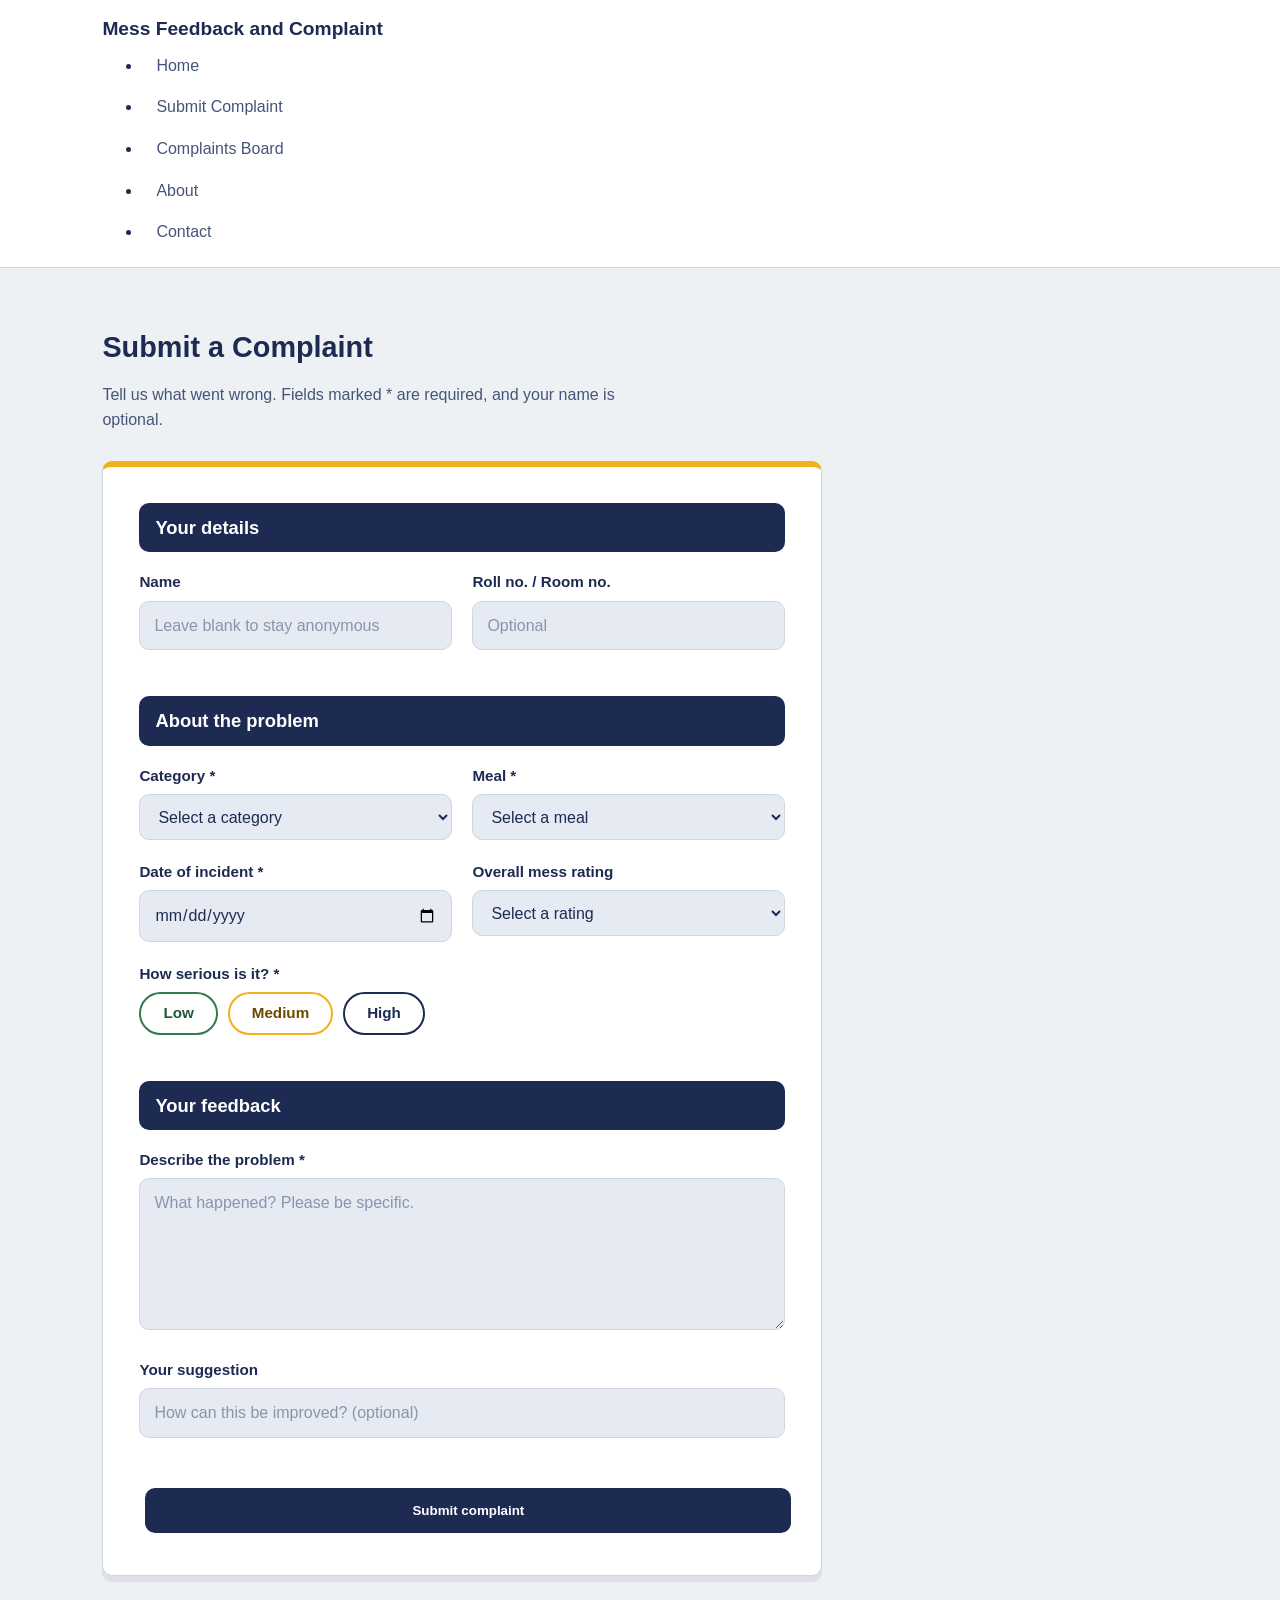
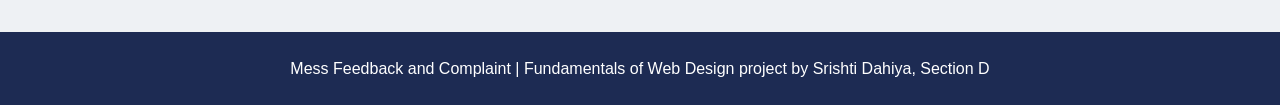
==== submit.html @ aeaff562 "Add files via upload" ====
<!DOCTYPE html>
<html lang="en">
<head>
  <meta charset="UTF-8">
  <meta name="viewport" content="width=device-width, initial-scale=1.0">
  <title>Submit Complaint | Mess Feedback and Complaint</title>
  <link rel="stylesheet" href="style.css">
  <style>
/* =========================================================
   Feedback form styles (uses the tokens from style.css)
   Load this file AFTER style.css
   ========================================================= */

.form-intro {
  margin: -12px 0 28px;
  color: #46547a;
  max-width: 34em;
}

/* Form card, like the complaint slips on the board */
.feedback-form {
  max-width: 720px;
  padding: 10px 36px 36px;
  background: #ffffff;
  border: 1px solid #cfd6df;
  border-top: 6px solid #f2b01e;
  border-radius: 10px;
  box-shadow: 0 6px 0 rgba(29, 43, 83, 0.08);
}

/* Sections: each has its own colour from the site palette */
.feedback-form fieldset {
  --accent: #1d2b53;
  --accent-text: #ffffff;
  --tint: #e6eaf3;
  border: none;
  margin: 26px 0 0;
  padding: 0;
  min-width: 0;
}

.feedback-form legend {
  float: left;
  width: 100%;
  margin: 0 0 18px;
  padding: 10px 16px;
  background: var(--accent);
  border-radius: 10px;
  font-family: "Bricolage Grotesque","Trebuchet MS","Segoe UI",Arial,sans-serif;
  font-size: 1.15rem;
  font-weight: 700;
  color: var(--accent-text,#ffffff);
}

.feedback-form fieldset > .row,
.feedback-form fieldset > .field {
  clear: both;
}

/* Fields */
.feedback-form .field {
  margin-bottom: 20px;
}

.feedback-form label,
.feedback-form .label {
  display: block;
  margin-bottom: 6px;
  font-size: 0.95rem;
  font-weight: 600;
  color: #1d2b53;
}

.feedback-form input[type="text"],
.feedback-form input[type="date"],
.feedback-form select,
.feedback-form textarea {
  width: 100%;
  min-height: 46px;
  padding: 11px 14px;
  border: 1.5px solid #cfd6df;
  border-radius: 10px;
  background: var(--tint);
  font: inherit;
  font-size: 1rem;
  color: #1d2b53;
}

.feedback-form ::placeholder {
  color: #8a94ab;
}

.feedback-form textarea {
  min-height: 120px;
  resize: vertical;
}

.feedback-form input:hover,
.feedback-form select:hover,
.feedback-form textarea:hover {
  border-color: var(--accent);
}

.feedback-form input:focus,
.feedback-form select:focus,
.feedback-form textarea:focus {
  outline: 3px solid var(--accent);
  outline-offset: 1px;
  background: #ffffff;
  border-color: var(--accent);
}

/* Two columns */
.feedback-form .row {
  display: flex;
  flex-wrap: wrap;
  gap: 0 20px;
}

.feedback-form .row .field {
  flex: 1;
  min-width: 220px;
}

/* Seriousness choices */
.feedback-form .options {
  display: flex;
  flex-wrap: wrap;
  gap: 10px;
}

.feedback-form .options label {
  margin: 0;
  cursor: pointer;
}

.feedback-form .options input {
  position: absolute;
  opacity: 0;
  pointer-events: none;
}

.feedback-form .options span {
  display: inline-block;
  padding: 7px 22px;
  border: 2px solid #cfd6df;
  border-radius: 999px;
  background: #ffffff;
  font-weight: 600;
}

.feedback-form .opt-low span { border-color: #2f7d4e; color: #1d5a37; }
.feedback-form .opt-medium span { border-color: #f2b01e; color: #6b4a00; }
.feedback-form .opt-high span { border-color: #1d2b53; color: #1d2b53; }

.feedback-form .opt-low input:checked + span { background: #2f7d4e; color: #ffffff; }
.feedback-form .opt-medium input:checked + span { background: #f2b01e; color: #1d2b53; }
.feedback-form .opt-high input:checked + span { background: #1d2b53; color: #ffffff; }

.feedback-form .options input:focus-visible + span {
  outline: 3px solid #f2b01e;
  outline-offset: 2px;
}

/* Submit button (uses .btn .btn-accent from style.css) */
.feedback-form .submit-btn {
  display: block;
  width: 100%;
  margin-top: 30px;
  cursor: pointer;
}

/* Phones */
@media (max-width: 600px) {
  .feedback-form {
    padding: 4px 20px 28px;
  }
}

  </style>
</head>
<body>
  <header class="site-header">
    <div class="container header-inner">
      <a class="brand" href="index.html">Mess Feedback and Complaint</a>
      <nav class="site-nav" aria-label="Main">
        <ul class="nav-list">
          <li><a href="index.html">Home</a></li>
          <li><a href="submit.html" aria-current="page">Submit Complaint</a></li>
          <li><a href="board.html">Complaints Board</a></li>
          <li><a href="about.html">About</a></li>
          <li><a href="contact.html">Contact</a></li>
        </ul>
      </nav>
    </div>
  </header>

  <main>
    <section class="section">
      <div class="container">
        <h2>Submit a Complaint</h2>
        <p class="form-intro">Tell us what went wrong. Fields marked * are required, and your name is optional.</p>

        <form class="feedback-form" action="#" method="post">

          <fieldset>
            <legend>Your details</legend>
            <div class="row">
              <div class="field">
                <label for="name">Name</label>
                <input type="text" id="name" name="name" placeholder="Leave blank to stay anonymous">
              </div>
              <div class="field">
                <label for="roll">Roll no. / Room no.</label>
                <input type="text" id="roll" name="roll" placeholder="Optional">
              </div>
            </div>
          </fieldset>

          <fieldset>
            <legend>About the problem</legend>
            <div class="row">
              <div class="field">
                <label for="category">Category *</label>
                <select id="category" name="category" required>
                  <option value="">Select a category</option>
                  <option>Food quality</option>
                  <option>Hygiene</option>
                  <option>Staff</option>
                  <option>Queues and timings</option>
                  <option>Menu</option>
                  <option>Other</option>
                </select>
              </div>
              <div class="field">
                <label for="meal">Meal *</label>
                <select id="meal" name="meal" required>
                  <option value="">Select a meal</option>
                  <option>Breakfast</option>
                  <option>Lunch</option>
                  <option>Snacks</option>
                  <option>Dinner</option>
                </select>
              </div>
            </div>

            <div class="row">
              <div class="field">
                <label for="date">Date of incident *</label>
                <input type="date" id="date" name="date" required>
              </div>
              <div class="field">
                <label for="rating">Overall mess rating</label>
                <select id="rating" name="rating">
                  <option value="">Select a rating</option>
                  <option value="5">5 - Excellent</option>
                  <option value="4">4 - Good</option>
                  <option value="3">3 - Average</option>
                  <option value="2">2 - Poor</option>
                  <option value="1">1 - Very poor</option>
                </select>
              </div>
            </div>

            <div class="field">
              <span class="label">How serious is it? *</span>
              <div class="options">
                <label class="opt-low"><input type="radio" name="priority" value="Low" required><span>Low</span></label>
                <label class="opt-medium"><input type="radio" name="priority" value="Medium"><span>Medium</span></label>
                <label class="opt-high"><input type="radio" name="priority" value="High"><span>High</span></label>
              </div>
            </div>
          </fieldset>

          <fieldset>
            <legend>Your feedback</legend>
            <div class="field">
              <label for="comment">Describe the problem *</label>
              <textarea id="comment" name="comment" rows="5" minlength="15" maxlength="500" required
                placeholder="What happened? Please be specific."></textarea>
            </div>

            <div class="field">
              <label for="suggestion">Your suggestion</label>
              <input type="text" id="suggestion" name="suggestion" placeholder="How can this be improved? (optional)">
            </div>
          </fieldset>

          <button type="submit" class="btn btn-accent submit-btn">Submit complaint</button>
        </form>
      </div>
    </section>
  </main>

  <footer class="site-footer">
    <div class="container footer-inner">
      <p>Mess Feedback and Complaint | Fundamentals of Web Design project by Srishti Dahiya, Section D</p>
    </div>
  </footer>
</body>
</html>
---- style.css ----
* { box-sizing: border-box; margin: 0; }
body { font-family: "Segoe UI", Arial, sans-serif; color: #1d2b53; background: #eef1f4; line-height: 1.6; }

header { display: flex; flex-wrap: wrap; justify-content: space-between; align-items: center; gap: 8px 24px;
  padding: 14px 8%; background: #fff; border-bottom: 1px solid #cfd6df; position: sticky; top: 0; z-index: 5; }
.brand { font-weight: 700; font-size: 1.2rem; text-decoration: none; color: inherit; }
nav a { display: inline-block; padding: 8px 14px; border-radius: 20px; text-decoration: none; color: #46547a; }
nav a:hover { background: #eef1f4; }
nav a.active { background: #1d2b53; color: #fff; }

section { padding: 56px 8%; }
h2 { font-size: 1.8rem; margin-bottom: 24px; }
.hero { text-align: center; padding: 90px 8%; }
.hero h1 { font-size: clamp(2rem, 6vw, 3.4rem); line-height: 1.15; max-width: 14em; margin: 0 auto 16px; }
.hero p { max-width: 36em; margin: 0 auto 28px; font-size: 1.15rem; color: #46547a; }

.btn { display: inline-block; margin: 6px; padding: 13px 26px; border-radius: 10px; border: 2px solid #1d2b53;
  background: #1d2b53; color: #fff; font-weight: 600; text-decoration: none; }
.btn.light { background: transparent; color: #1d2b53; }
.btn:hover { background: #f2b01e; border-color: #f2b01e; color: #1d2b53; }

.grid { display: grid; grid-template-columns: repeat(auto-fit, minmax(280px, 1fr)); gap: 20px; max-width: 1100px; }
.grid div { background: #fff; padding: 20px; border-radius: 10px; border-top: 5px solid #f2b01e; }
.grid p { color: #46547a; }
.tint { background: #fff; }
.tint .grid div { background: #eef1f4; }

footer { text-align: center; padding: 24px 8%; background: #1d2b53; color: #fff; }
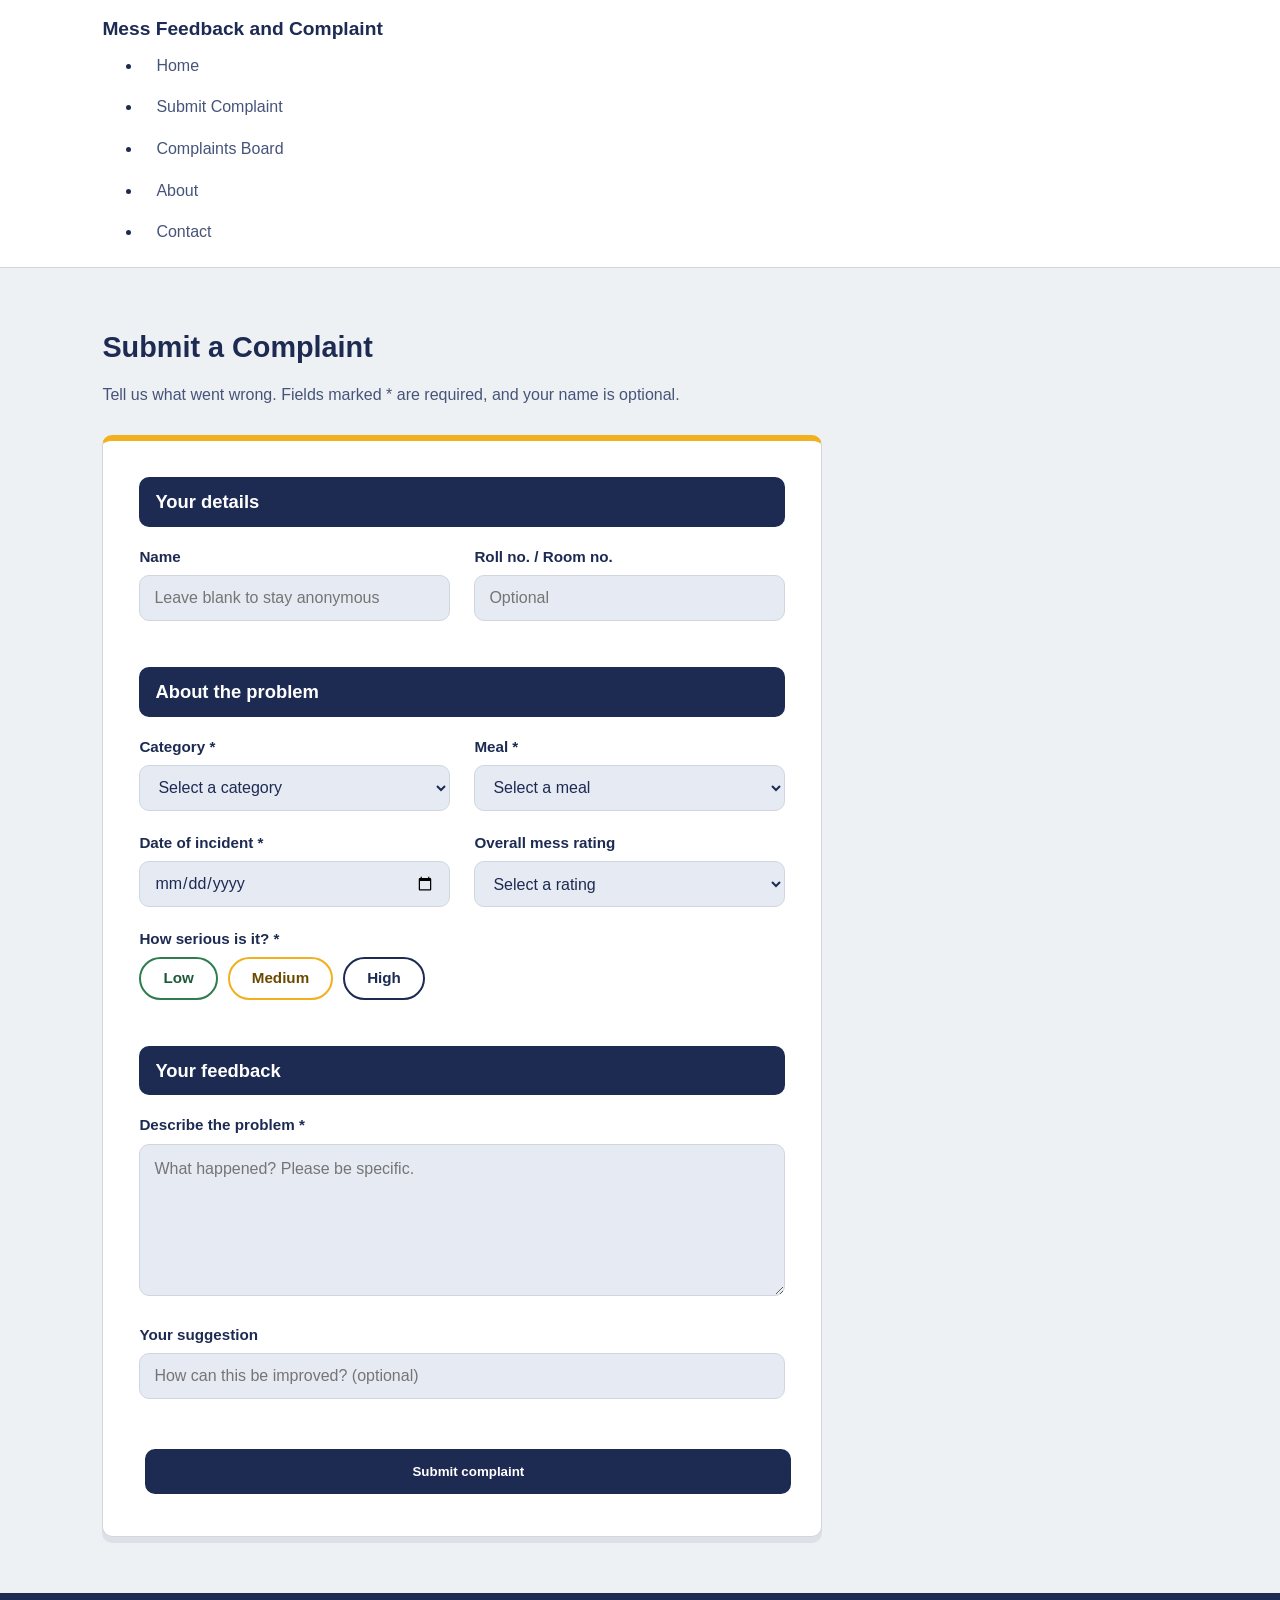
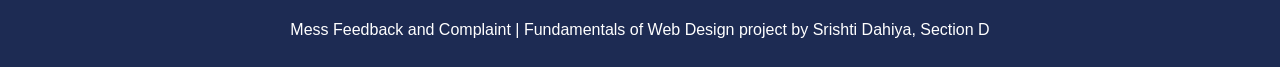
==== commit 4f433b8d: "Add files via upload" ====
--- a/submit.html
+++ b/submit.html
@@ -6,296 +6,85 @@
   <title>Submit Complaint | Mess Feedback and Complaint</title>
   <link rel="stylesheet" href="style.css">
   <style>
-/* =========================================================
-   Feedback form styles (uses the tokens from style.css)
-   Load this file AFTER style.css
-   ========================================================= */
-
-.form-intro {
-  margin: -12px 0 28px;
-  color: #46547a;
-  max-width: 34em;
-}
-
-/* Form card, like the complaint slips on the board */
-.feedback-form {
-  max-width: 720px;
-  padding: 10px 36px 36px;
-  background: #ffffff;
-  border: 1px solid #cfd6df;
-  border-top: 6px solid #f2b01e;
-  border-radius: 10px;
-  box-shadow: 0 6px 0 rgba(29, 43, 83, 0.08);
-}
-
-/* Sections: each has its own colour from the site palette */
-.feedback-form fieldset {
-  --accent: #1d2b53;
-  --accent-text: #ffffff;
-  --tint: #e6eaf3;
-  border: none;
-  margin: 26px 0 0;
-  padding: 0;
-  min-width: 0;
-}
-
-.feedback-form legend {
-  float: left;
-  width: 100%;
-  margin: 0 0 18px;
-  padding: 10px 16px;
-  background: var(--accent);
-  border-radius: 10px;
-  font-family: "Bricolage Grotesque","Trebuchet MS","Segoe UI",Arial,sans-serif;
-  font-size: 1.15rem;
-  font-weight: 700;
-  color: var(--accent-text,#ffffff);
-}
-
-.feedback-form fieldset > .row,
-.feedback-form fieldset > .field {
-  clear: both;
-}
-
-/* Fields */
-.feedback-form .field {
-  margin-bottom: 20px;
-}
-
-.feedback-form label,
-.feedback-form .label {
-  display: block;
-  margin-bottom: 6px;
-  font-size: 0.95rem;
-  font-weight: 600;
-  color: #1d2b53;
-}
-
-.feedback-form input[type="text"],
-.feedback-form input[type="date"],
-.feedback-form select,
-.feedback-form textarea {
-  width: 100%;
-  min-height: 46px;
-  padding: 11px 14px;
-  border: 1.5px solid #cfd6df;
-  border-radius: 10px;
-  background: var(--tint);
-  font: inherit;
-  font-size: 1rem;
-  color: #1d2b53;
-}
-
-.feedback-form ::placeholder {
-  color: #8a94ab;
-}
-
-.feedback-form textarea {
-  min-height: 120px;
-  resize: vertical;
-}
-
-.feedback-form input:hover,
-.feedback-form select:hover,
-.feedback-form textarea:hover {
-  border-color: var(--accent);
-}
-
-.feedback-form input:focus,
-.feedback-form select:focus,
-.feedback-form textarea:focus {
-  outline: 3px solid var(--accent);
-  outline-offset: 1px;
-  background: #ffffff;
-  border-color: var(--accent);
-}
-
-/* Two columns */
-.feedback-form .row {
-  display: flex;
-  flex-wrap: wrap;
-  gap: 0 20px;
-}
-
-.feedback-form .row .field {
-  flex: 1;
-  min-width: 220px;
-}
-
-/* Seriousness choices */
-.feedback-form .options {
-  display: flex;
-  flex-wrap: wrap;
-  gap: 10px;
-}
-
-.feedback-form .options label {
-  margin: 0;
-  cursor: pointer;
-}
-
-.feedback-form .options input {
-  position: absolute;
-  opacity: 0;
-  pointer-events: none;
-}
-
-.feedback-form .options span {
-  display: inline-block;
-  padding: 7px 22px;
-  border: 2px solid #cfd6df;
-  border-radius: 999px;
-  background: #ffffff;
-  font-weight: 600;
-}
-
-.feedback-form .opt-low span { border-color: #2f7d4e; color: #1d5a37; }
-.feedback-form .opt-medium span { border-color: #f2b01e; color: #6b4a00; }
-.feedback-form .opt-high span { border-color: #1d2b53; color: #1d2b53; }
-
-.feedback-form .opt-low input:checked + span { background: #2f7d4e; color: #ffffff; }
-.feedback-form .opt-medium input:checked + span { background: #f2b01e; color: #1d2b53; }
-.feedback-form .opt-high input:checked + span { background: #1d2b53; color: #ffffff; }
-
-.feedback-form .options input:focus-visible + span {
-  outline: 3px solid #f2b01e;
-  outline-offset: 2px;
-}
-
-/* Submit button (uses .btn .btn-accent from style.css) */
-.feedback-form .submit-btn {
-  display: block;
-  width: 100%;
-  margin-top: 30px;
-  cursor: pointer;
-}
-
-/* Phones */
-@media (max-width: 600px) {
-  .feedback-form {
-    padding: 4px 20px 28px;
-  }
-}
-
+    .feedback-form{max-width:720px;padding:10px 36px 36px;background:#fff;border:1px solid #cfd6df;border-top:6px solid #f2b01e;border-radius:10px;box-shadow:0 6px 0 rgba(29,43,83,.08)}
+    .feedback-form *{box-sizing:border-box}
+    .form-intro{margin:-12px 0 28px;color:#46547a}
+    fieldset{border:0;margin:26px 0 0;padding:0;min-width:0}
+    legend{float:left;width:100%;margin:0 0 18px;padding:10px 16px;background:#1d2b53;color:#fff;border-radius:10px;font-size:1.15rem;font-weight:700}
+    fieldset>.row,fieldset>.field{clear:both}
+    .field{margin-bottom:20px}
+    label,.label{display:block;margin-bottom:6px;font-size:.95rem;font-weight:600}
+    input[type=text],input[type=date],select,textarea{width:100%;height:46px;padding:11px 14px;border:1.5px solid #cfd6df;border-radius:10px;background:#e6eaf3;font:inherit;color:#1d2b53}
+    textarea{height:auto;min-height:120px;resize:vertical}
+    input:focus,select:focus,textarea:focus{outline:3px solid #1d2b53;outline-offset:1px;background:#fff}
+    .row{display:flex;flex-wrap:wrap;gap:0 24px}
+    .row .field{flex:1;min-width:220px}
+    .options{display:flex;flex-wrap:wrap;gap:10px}
+    .options label{margin:0;cursor:pointer}
+    .options input{position:absolute;opacity:0}
+    .options span{display:inline-block;padding:7px 22px;border:2px solid;border-radius:999px;background:#fff;font-weight:600}
+    .low span{border-color:#2f7d4e;color:#1d5a37} .medium span{border-color:#f2b01e;color:#6b4a00} .high span{border-color:#1d2b53}
+    .low input:checked+span{background:#2f7d4e;color:#fff} .medium input:checked+span{background:#f2b01e;color:#1d2b53}
+    .high input:checked+span{background:#1d2b53;color:#fff}
+    .options input:focus-visible+span{outline:3px solid #f2b01e;outline-offset:2px}
+    .submit-btn{display:block;width:100%;margin-top:30px;cursor:pointer}
   </style>
 </head>
 <body>
   <header class="site-header">
     <div class="container header-inner">
       <a class="brand" href="index.html">Mess Feedback and Complaint</a>
-      <nav class="site-nav" aria-label="Main">
-        <ul class="nav-list">
-          <li><a href="index.html">Home</a></li>
-          <li><a href="submit.html" aria-current="page">Submit Complaint</a></li>
-          <li><a href="board.html">Complaints Board</a></li>
-          <li><a href="about.html">About</a></li>
-          <li><a href="contact.html">Contact</a></li>
-        </ul>
-      </nav>
+      <nav class="site-nav" aria-label="Main"><ul class="nav-list">
+        <li><a href="index.html">Home</a></li>
+        <li><a href="submit.html" aria-current="page">Submit Complaint</a></li>
+        <li><a href="board.html">Complaints Board</a></li>
+        <li><a href="about.html">About</a></li>
+        <li><a href="contact.html">Contact</a></li>
+      </ul></nav>
     </div>
   </header>
-
-  <main>
-    <section class="section">
-      <div class="container">
-        <h2>Submit a Complaint</h2>
-        <p class="form-intro">Tell us what went wrong. Fields marked * are required, and your name is optional.</p>
-
-        <form class="feedback-form" action="#" method="post">
-
-          <fieldset>
-            <legend>Your details</legend>
-            <div class="row">
-              <div class="field">
-                <label for="name">Name</label>
-                <input type="text" id="name" name="name" placeholder="Leave blank to stay anonymous">
-              </div>
-              <div class="field">
-                <label for="roll">Roll no. / Room no.</label>
-                <input type="text" id="roll" name="roll" placeholder="Optional">
-              </div>
-            </div>
-          </fieldset>
-
-          <fieldset>
-            <legend>About the problem</legend>
-            <div class="row">
-              <div class="field">
-                <label for="category">Category *</label>
-                <select id="category" name="category" required>
-                  <option value="">Select a category</option>
-                  <option>Food quality</option>
-                  <option>Hygiene</option>
-                  <option>Staff</option>
-                  <option>Queues and timings</option>
-                  <option>Menu</option>
-                  <option>Other</option>
-                </select>
-              </div>
-              <div class="field">
-                <label for="meal">Meal *</label>
-                <select id="meal" name="meal" required>
-                  <option value="">Select a meal</option>
-                  <option>Breakfast</option>
-                  <option>Lunch</option>
-                  <option>Snacks</option>
-                  <option>Dinner</option>
-                </select>
-              </div>
-            </div>
-
-            <div class="row">
-              <div class="field">
-                <label for="date">Date of incident *</label>
-                <input type="date" id="date" name="date" required>
-              </div>
-              <div class="field">
-                <label for="rating">Overall mess rating</label>
-                <select id="rating" name="rating">
-                  <option value="">Select a rating</option>
-                  <option value="5">5 - Excellent</option>
-                  <option value="4">4 - Good</option>
-                  <option value="3">3 - Average</option>
-                  <option value="2">2 - Poor</option>
-                  <option value="1">1 - Very poor</option>
-                </select>
-              </div>
-            </div>
-
-            <div class="field">
-              <span class="label">How serious is it? *</span>
-              <div class="options">
-                <label class="opt-low"><input type="radio" name="priority" value="Low" required><span>Low</span></label>
-                <label class="opt-medium"><input type="radio" name="priority" value="Medium"><span>Medium</span></label>
-                <label class="opt-high"><input type="radio" name="priority" value="High"><span>High</span></label>
-              </div>
-            </div>
-          </fieldset>
-
-          <fieldset>
-            <legend>Your feedback</legend>
-            <div class="field">
-              <label for="comment">Describe the problem *</label>
-              <textarea id="comment" name="comment" rows="5" minlength="15" maxlength="500" required
-                placeholder="What happened? Please be specific."></textarea>
-            </div>
-
-            <div class="field">
-              <label for="suggestion">Your suggestion</label>
-              <input type="text" id="suggestion" name="suggestion" placeholder="How can this be improved? (optional)">
-            </div>
-          </fieldset>
-
-          <button type="submit" class="btn btn-accent submit-btn">Submit complaint</button>
-        </form>
-      </div>
-    </section>
-  </main>
-
-  <footer class="site-footer">
-    <div class="container footer-inner">
-      <p>Mess Feedback and Complaint | Fundamentals of Web Design project by Srishti Dahiya, Section D</p>
-    </div>
-  </footer>
+  <main><section class="section"><div class="container">
+    <h2>Submit a Complaint</h2>
+    <p class="form-intro">Tell us what went wrong. Fields marked * are required, and your name is optional.</p>
+    <form class="feedback-form" action="#" method="post">
+      <fieldset>
+        <legend>Your details</legend>
+        <div class="row">
+          <div class="field"><label for="name">Name</label><input type="text" id="name" name="name" placeholder="Leave blank to stay anonymous"></div>
+          <div class="field"><label for="roll">Roll no. / Room no.</label><input type="text" id="roll" name="roll" placeholder="Optional"></div>
+        </div>
+      </fieldset>
+      <fieldset>
+        <legend>About the problem</legend>
+        <div class="row">
+          <div class="field"><label for="category">Category *</label>
+            <select id="category" name="category" required><option value="">Select a category</option><option>Food quality</option><option>Hygiene</option><option>Staff</option><option>Queues and timings</option><option>Menu</option><option>Other</option></select></div>
+          <div class="field"><label for="meal">Meal *</label>
+            <select id="meal" name="meal" required><option value="">Select a meal</option><option>Breakfast</option><option>Lunch</option><option>Snacks</option><option>Dinner</option></select></div>
+        </div>
+        <div class="row">
+          <div class="field"><label for="date">Date of incident *</label><input type="date" id="date" name="date" required></div>
+          <div class="field"><label for="rating">Overall mess rating</label>
+            <select id="rating" name="rating"><option value="">Select a rating</option><option value="5">5 - Excellent</option><option value="4">4 - Good</option><option value="3">3 - Average</option><option value="2">2 - Poor</option><option value="1">1 - Very poor</option></select></div>
+        </div>
+        <div class="field"><span class="label">How serious is it? *</span>
+          <div class="options">
+            <label class="low"><input type="radio" name="priority" value="Low" required><span>Low</span></label>
+            <label class="medium"><input type="radio" name="priority" value="Medium"><span>Medium</span></label>
+            <label class="high"><input type="radio" name="priority" value="High"><span>High</span></label>
+          </div>
+        </div>
+      </fieldset>
+      <fieldset>
+        <legend>Your feedback</legend>
+        <div class="field"><label for="comment">Describe the problem *</label><textarea id="comment" name="comment" rows="5" minlength="15" maxlength="500" required placeholder="What happened? Please be specific."></textarea></div>
+        <div class="field"><label for="suggestion">Your suggestion</label><input type="text" id="suggestion" name="suggestion" placeholder="How can this be improved? (optional)"></div>
+      </fieldset>
+      <button type="submit" class="btn btn-accent submit-btn">Submit complaint</button>
+    </form>
+  </div></section></main>
+  <footer class="site-footer"><div class="container footer-inner">
+    <p>Mess Feedback and Complaint | Fundamentals of Web Design project by Srishti Dahiya, Section D</p>
+  </div></footer>
 </body>
 </html>
